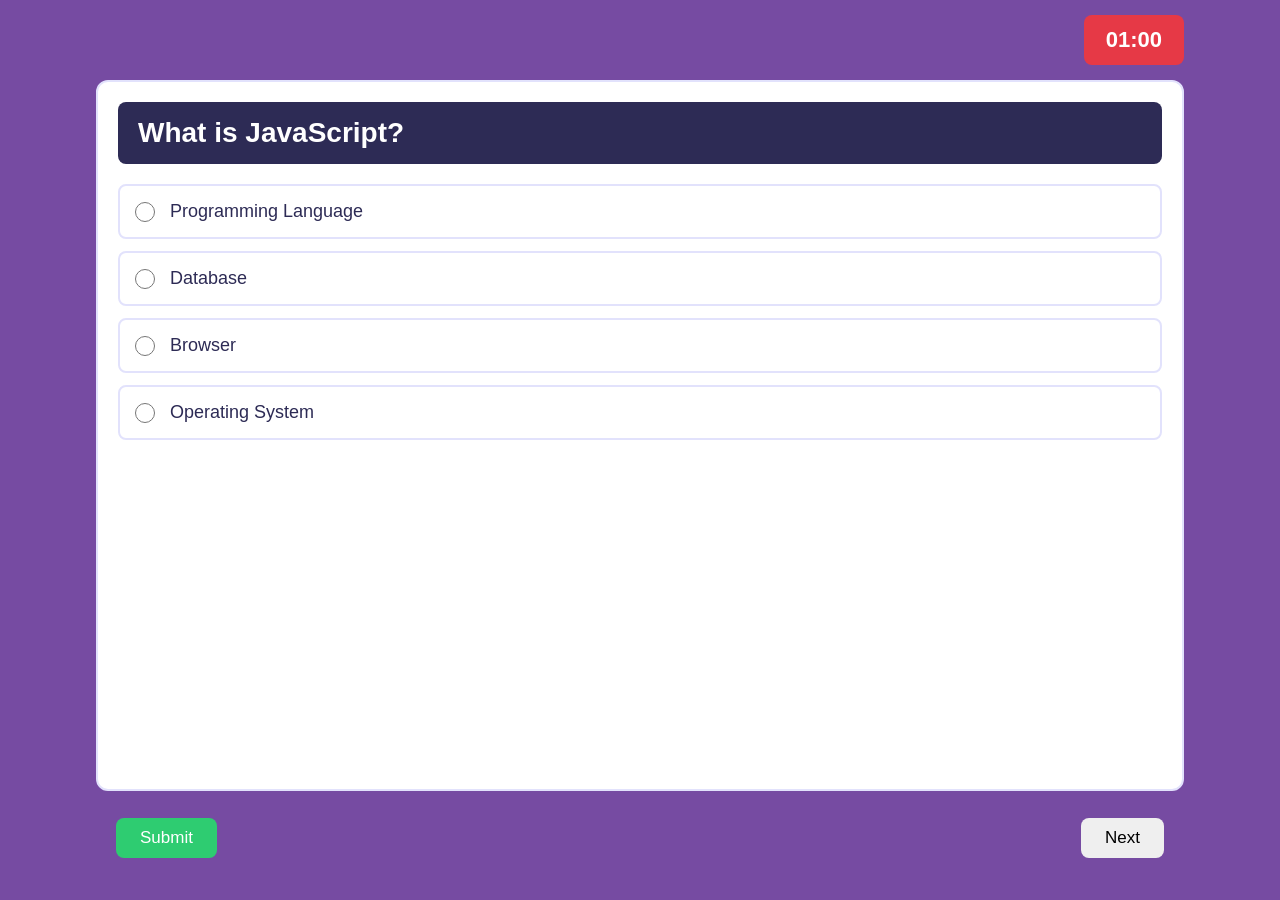
==== index1.html @ 05cff7a8 "first commit" ====
<!DOCTYPE html>
<html lang="en">

<head>
    <meta charset="UTF-8">
    <meta name="viewport" content="width=device-width, initial-scale=1.0">
    <title>Quiz Programe</title>
    <link rel="stylesheet" href="style1.css">
</head>

<body>

    <div class="wrapper">
        <section>
            <span>01:00</span>
        </section>
        <section class="questionlist"></section>
        <section>
            <button class="previous">Previous</button>
            <button class="submit">Submit</button>
            <button class="next">Next</button>
        </section>
    </div>


    <script src="./script1.js"></script>
</body>

</html>
---- style1.css ----
* {
    margin: 0;
    padding: 0;
    box-sizing: border-box;
}

body {
    font-family: Arial, Helvetica, sans-serif;
    background-color:  #764BA2;
    overflow: hidden;
}

.wrapper {
    width: 85%;
    height: 95vh;
    margin: 15px auto;
    display: flex;
    flex-direction: column;
    gap: 15px;
}

section:nth-child(1) {
    align-self: flex-end;
    background: #E63946;
    color: white;
    font-size: 22px;
    font-weight: bold;
    padding: 12px 22px;
    border-radius: 8px;
}


section:nth-child(2) {
    flex: 1;
    background: white;
    border-radius: 12px;
    border: 2px solid #E2E2FC;
    padding: 20px;
    display: flex;
    flex-direction: column;
}

article {
    background: #2D2B55;
    color: white;
    padding: 15px 20px;
    border-radius: 8px;
    margin-bottom: 20px;
}

article h2 {
    font-size: 28px;
}


main {
    display: flex;
    flex-direction: column;
    gap: 12px;
    flex: 1;
}

main aside {
    display: flex;
    align-items: center;
    gap: 15px;
    padding: 15px;
    border: 2px solid #E2E2FC;
    border-radius: 8px;
    background: white;
    cursor: pointer;
    transition: .3s;
}

main aside:hover {
    background: #F7F8FF;
    border-color: #667EEA;
}

main aside input {
    width: 20px;
    height: 20px;
    accent-color: #667EEA;
    cursor: pointer;
    flex-shrink: 0;
}

main aside label {
    width: 100%;
    cursor: pointer;
    color: #2D2B55;
    font-size: 18px;
    font-weight: 500;
}


section:nth-child(3) {
    display: flex;
    justify-content: space-between;
    align-items: center;
    padding: 12px 20px;
    border-radius: 10px;
}

button {
    padding: 10px 24px;
    font-size: 17px;
    border: none;
    border-radius: 8px;
    cursor: pointer;
    transition: .3s;
}

.btn {
    background: #EEEEEE;
    color: #444444;
}

.btn:hover {
    background: #DDDDDD;
}

.submit {
    background: #2ECC71;
    color: white;
}

.submit:hover {
    background: #27AE60;
}
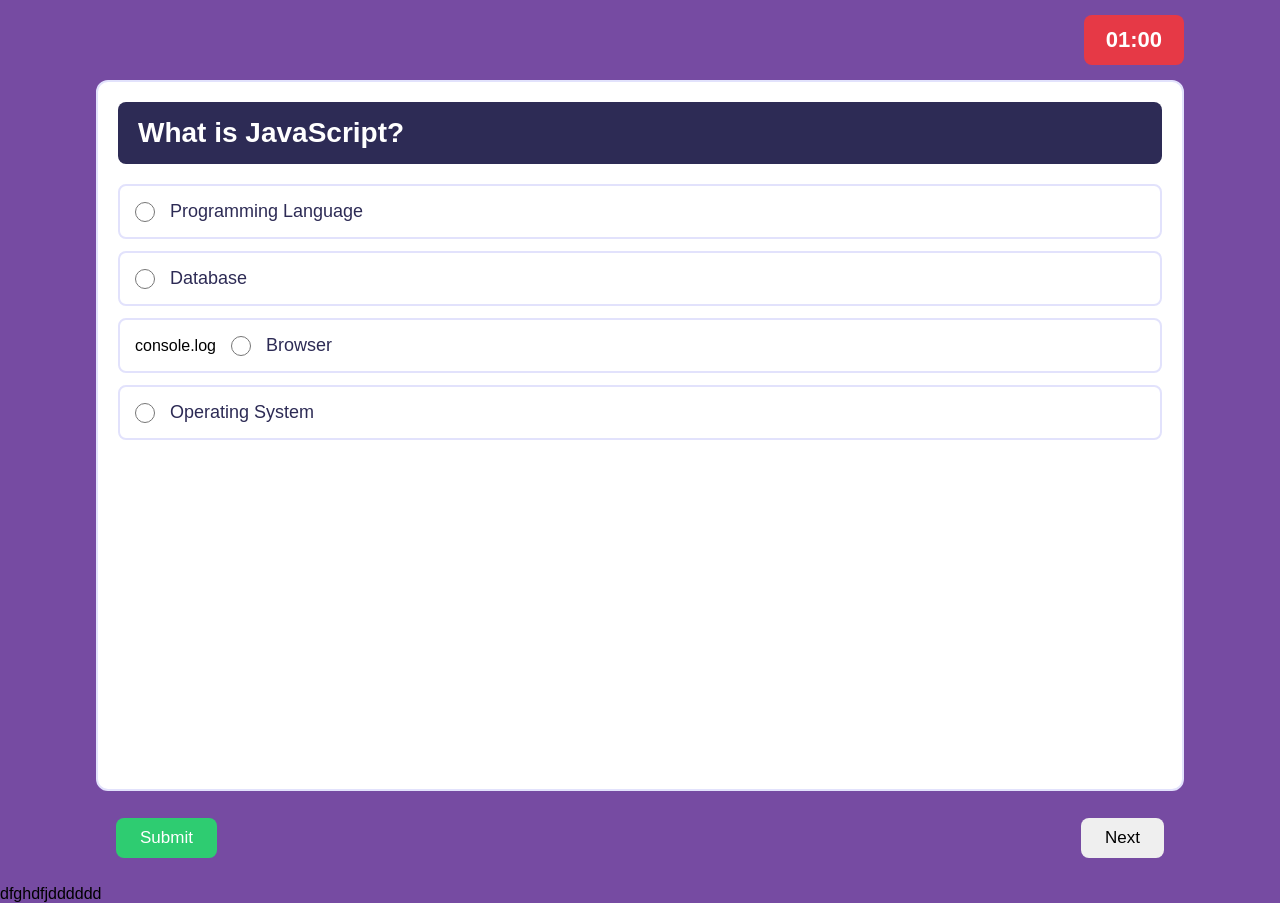
==== commit 58333446: "first commit" ====
--- a/index1.html
+++ b/index1.html
@@ -21,7 +21,7 @@
             <button class="next">Next</button>
         </section>
     </div>
-
+dfghdfjdddddd
 
     <script src="./script1.js"></script>
 </body>
